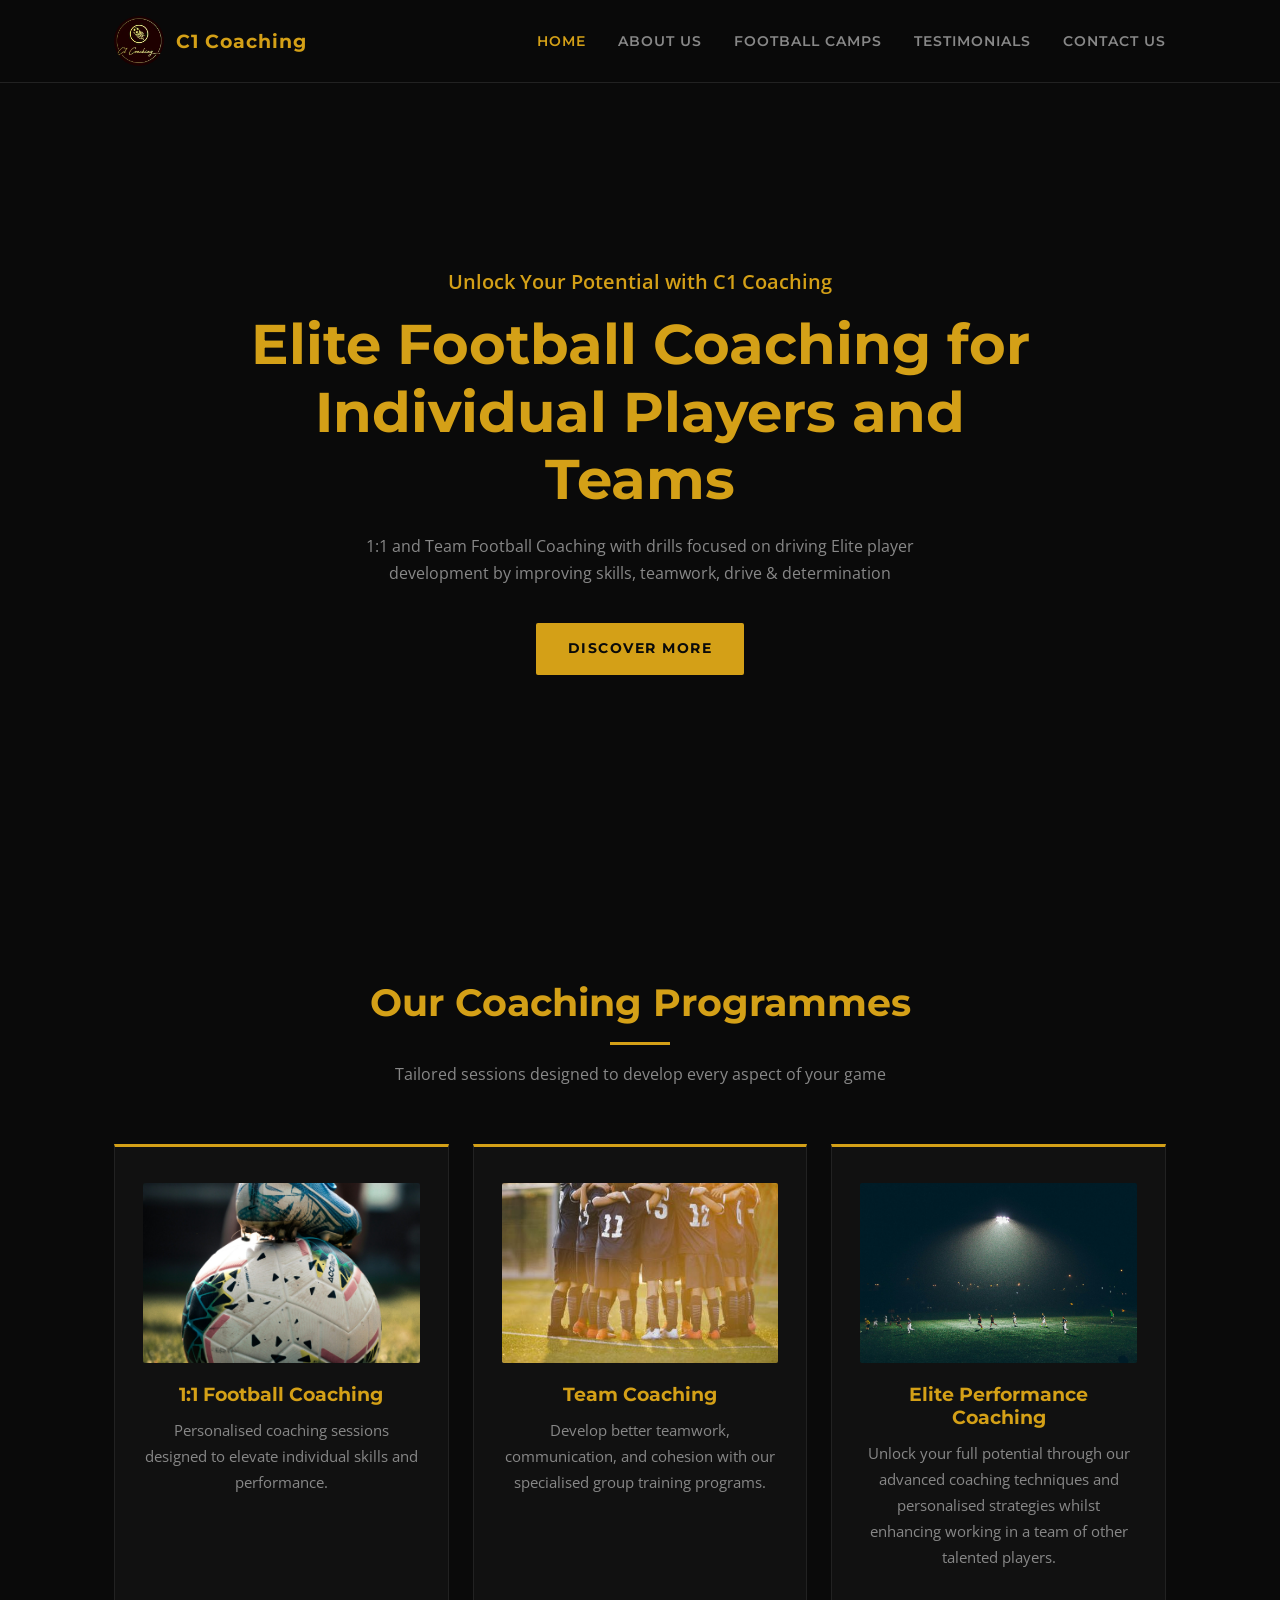
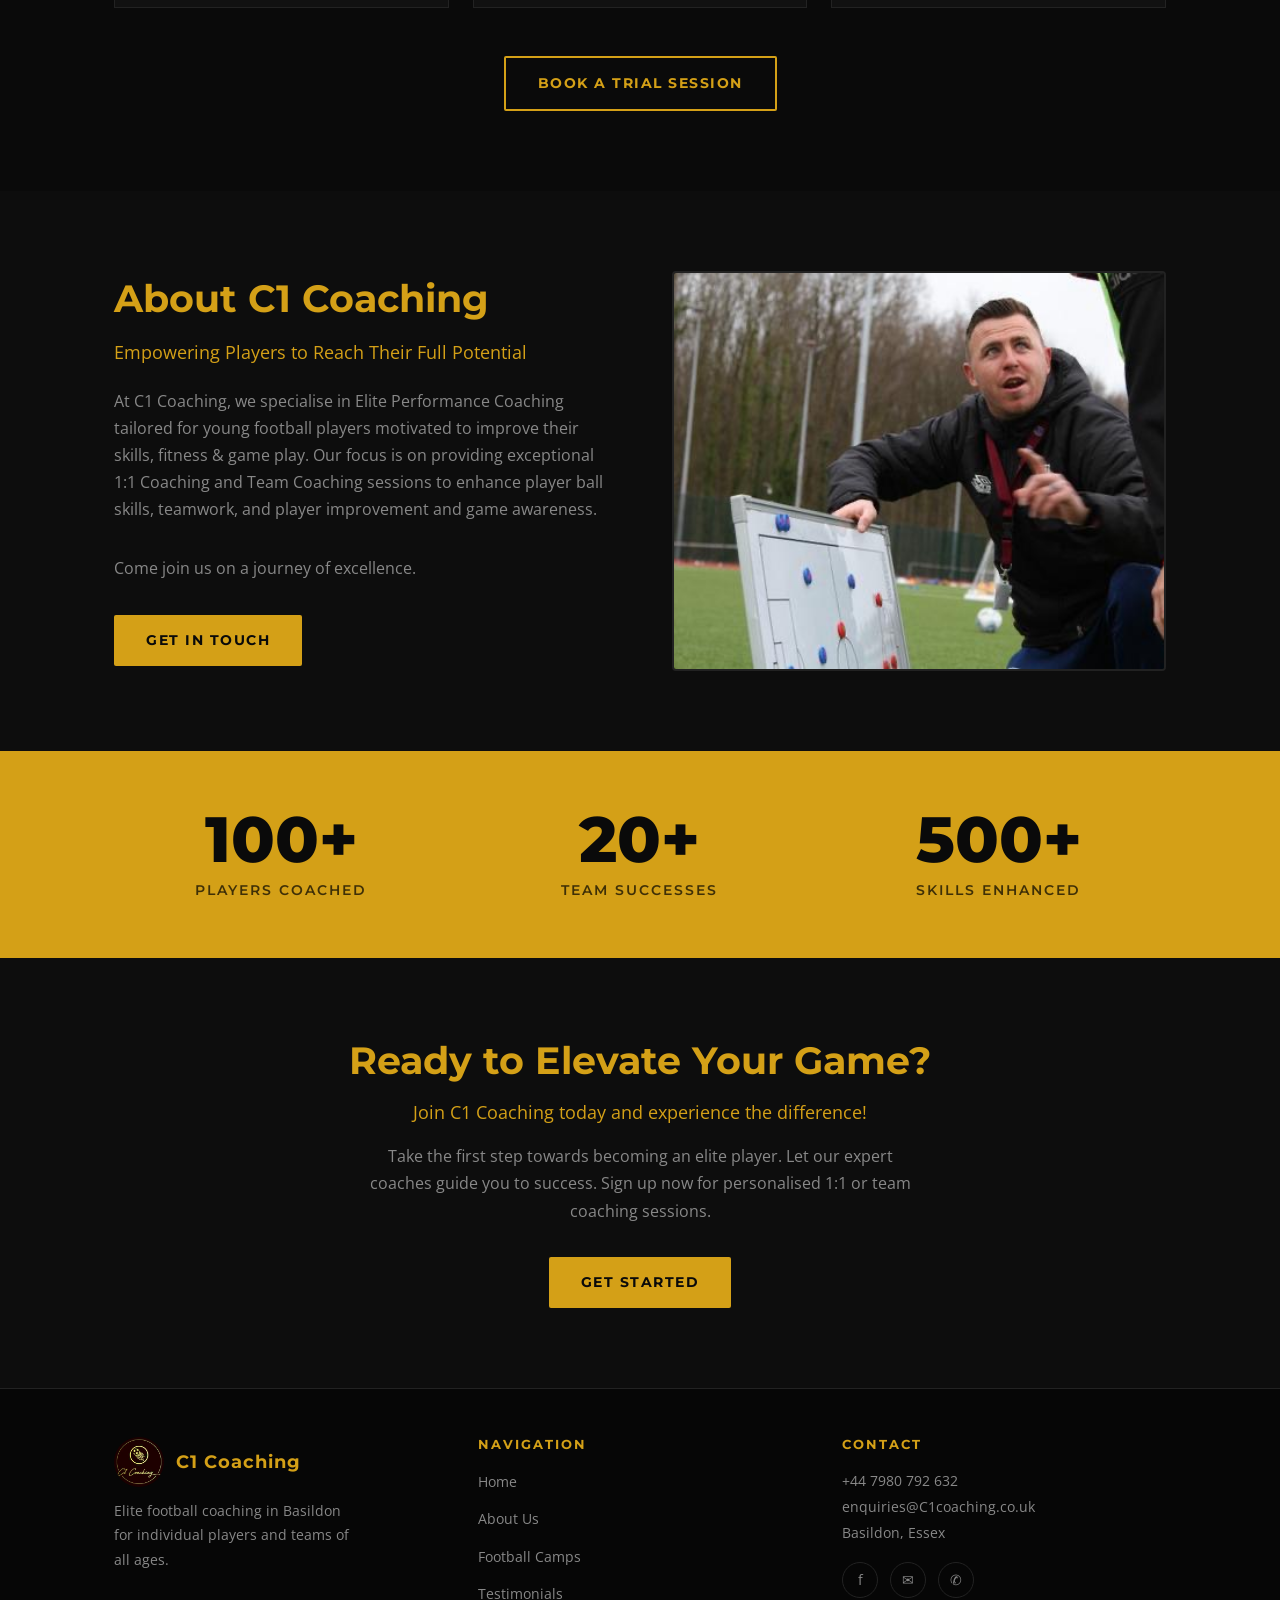
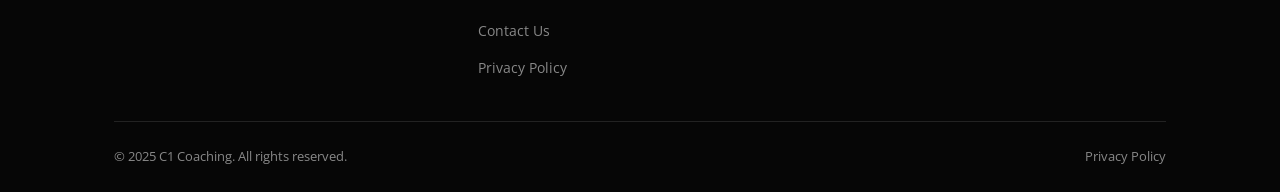
==== index.html @ e359ab57 "Initial C1 Coaching website" ====
<!DOCTYPE html>
<html lang="en">
<head>
  <meta charset="UTF-8" />
  <meta name="viewport" content="width=device-width, initial-scale=1.0" />
  <title>C1 Coaching | Elite Football Coaching in Basildon</title>
  <meta name="description" content="Elite 1:1 and team football coaching in Basildon. Unlock your potential with C1 Coaching — personalised sessions led by Head Coach Carl Morris." />
  <link rel="preconnect" href="https://fonts.googleapis.com" />
  <link rel="preconnect" href="https://fonts.gstatic.com" crossorigin />
  <link href="https://fonts.googleapis.com/css2?family=Montserrat:wght@400;600;700;800&family=Open+Sans:wght@400;600&display=swap" rel="stylesheet" />
  <link rel="stylesheet" href="css/styles.css" />
</head>
<body>

  <nav>
    <div class="nav-inner">
      <a href="index.html" class="nav-logo">
        <div class="nav-logo-icon"><img src="images/company_logo.jpg" alt="C1 Coaching logo" /></div>
        <span class="nav-logo-text">C1 Coaching</span>
      </a>
      <button class="nav-toggle" aria-label="Toggle navigation">
        <span></span><span></span><span></span>
      </button>
      <ul class="nav-links">
        <li><a href="index.html">Home</a></li>
        <li><a href="about.html">About Us</a></li>
        <li><a href="football-camps.html">Football Camps</a></li>
        <li><a href="testimonials.html">Testimonials</a></li>
        <li><a href="contact.html">Contact Us</a></li>
      </ul>
    </div>
  </nav>

  <!-- Hero -->
  <section class="hero">
    <div>
      <p class="subtitle">Unlock Your Potential with C1 Coaching</p>
      <h1>Elite Football Coaching for Individual Players and Teams</h1>
      <p>1:1 and Team Football Coaching with drills focused on driving Elite player development by improving skills, teamwork, drive &amp; determination</p>
      <a href="about.html" class="btn btn-gold">Discover More</a>
    </div>
  </section>

  <!-- Services -->
  <section class="services">
    <div class="container">
      <div class="section-header">
        <h2>Our Coaching Programmes</h2>
        <div class="section-divider"></div>
        <p class="lead" style="margin-top:16px;">Tailored sessions designed to develop every aspect of your game</p>
      </div>
      <div class="services-grid">
        <div class="service-card">
          <img src="images/football_coaching.jpg" alt="1:1 Football Coaching" loading="lazy" />
          <h3>1:1 Football Coaching</h3>
          <p>Personalised coaching sessions designed to elevate individual skills and performance.</p>
        </div>
        <div class="service-card">
          <img src="images/team_coaching.jpg" alt="Team Coaching" loading="lazy" />
          <h3>Team Coaching</h3>
          <p>Develop better teamwork, communication, and cohesion with our specialised group training programs.</p>
        </div>
        <div class="service-card">
          <img src="images/elite_performance_coaching.jpg" alt="Elite Performance Coaching" loading="lazy" />
          <h3>Elite Performance Coaching</h3>
          <p>Unlock your full potential through our advanced coaching techniques and personalised strategies whilst enhancing working in a team of other talented players.</p>
        </div>
      </div>
      <div class="services-cta">
        <a href="contact.html" class="btn btn-outline">Book a Trial Session</a>
      </div>
    </div>
  </section>

  <!-- About Preview -->
  <section class="about-preview">
    <div class="container">
      <div class="about-preview-inner">
        <div>
          <h2>About C1 Coaching</h2>
          <p class="subtitle">Empowering Players to Reach Their Full Potential</p>
          <p>At C1 Coaching, we specialise in Elite Performance Coaching tailored for young football players motivated to improve their skills, fitness &amp; game play. Our focus is on providing exceptional 1:1 Coaching and Team Coaching sessions to enhance player ball skills, teamwork, and player improvement and game awareness.</p>
          <p>Come join us on a journey of excellence.</p>
          <a href="contact.html" class="btn btn-gold">Get in Touch</a>
        </div>
        <img
          class="about-img"
          src="images/empowering2.jpg"
          alt="Carl Morris coaching with tactics board"
          loading="lazy"
        />
      </div>
    </div>
  </section>

  <!-- Stats -->
  <section class="stats">
    <div class="container">
      <div class="stats-grid">
        <div>
          <div class="stat-number">100+</div>
          <div class="stat-label">Players Coached</div>
        </div>
        <div>
          <div class="stat-number">20+</div>
          <div class="stat-label">Team Successes</div>
        </div>
        <div>
          <div class="stat-number">500+</div>
          <div class="stat-label">Skills Enhanced</div>
        </div>
      </div>
    </div>
  </section>

  <!-- CTA Band -->
  <section class="cta-band">
    <div class="container">
      <h2>Ready to Elevate Your Game?</h2>
      <p class="subtitle">Join C1 Coaching today and experience the difference!</p>
      <p>Take the first step towards becoming an elite player. Let our expert coaches guide you to success. Sign up now for personalised 1:1 or team coaching sessions.</p>
      <a href="contact.html" class="btn btn-gold">Get Started</a>
    </div>
  </section>

  <!-- Footer -->
  <footer>
    <div class="container">
      <div class="footer-inner">
        <div class="footer-brand">
          <div class="nav-logo">
            <div class="nav-logo-icon"><img src="images/company_logo.jpg" alt="C1 Coaching logo" /></div>
            <span class="nav-logo-text">C1 Coaching</span>
          </div>
          <p>Elite football coaching in Basildon for individual players and teams of all ages.</p>
        </div>
        <div class="footer-col">
          <h4>Navigation</h4>
          <ul>
            <li><a href="index.html">Home</a></li>
            <li><a href="about.html">About Us</a></li>
            <li><a href="football-camps.html">Football Camps</a></li>
            <li><a href="testimonials.html">Testimonials</a></li>
            <li><a href="contact.html">Contact Us</a></li>
            <li><a href="privacy-policy.html">Privacy Policy</a></li>
          </ul>
        </div>
        <div class="footer-col">
          <h4>Contact</h4>
          <address>
            <a href="tel:+447980792632">+44 7980 792 632</a><br />
            <a href="mailto:enquiries@C1coaching.co.uk">enquiries@C1coaching.co.uk</a><br />
            Basildon, Essex
          </address>
          <div class="footer-social">
            <a href="https://www.facebook.com/profile.php?id=100093685154457" target="_blank" rel="noopener" class="social-btn" aria-label="Facebook">f</a>
            <a href="mailto:enquiries@C1coaching.co.uk" class="social-btn" aria-label="Email">✉</a>
            <a href="tel:+447980792632" class="social-btn" aria-label="Phone">✆</a>
          </div>
        </div>
      </div>
      <div class="footer-bottom">
        <p>&copy; 2025 C1 Coaching. All rights reserved.</p>
        <a href="privacy-policy.html">Privacy Policy</a>
      </div>
    </div>
  </footer>

  <script src="js/main.js"></script>
</body>
</html>
---- css/styles.css ----
/* ── Reset & Base ── */
*, *::before, *::after { box-sizing: border-box; margin: 0; padding: 0; }

:root {
  --gold: #D4A017;
  --gold-dark: #A67C00;
  --black: #0a0a0a;
  --card: #111111;
  --border: #222222;
  --white: #ffffff;
  --muted: #888888;
  --font-head: 'Montserrat', sans-serif;
  --font-body: 'Open Sans', sans-serif;
}

html { scroll-behavior: smooth; }

body {
  background: var(--black);
  color: var(--white);
  font-family: var(--font-body);
  font-size: 16px;
  line-height: 1.7;
}

a { color: inherit; text-decoration: none; }
img { max-width: 100%; height: auto; display: block; }

/* ── Typography ── */
h1, h2, h3, h4 {
  font-family: var(--font-head);
  font-weight: 700;
  line-height: 1.2;
}

.gold { color: var(--gold); }
.muted { color: var(--muted); }

/* ── Layout ── */
.container {
  max-width: 1100px;
  margin: 0 auto;
  padding: 0 24px;
}

section { padding: 80px 0; }

/* ── Navigation ── */
nav {
  position: fixed;
  top: 0;
  width: 100%;
  z-index: 1000;
  background: rgba(10, 10, 10, 0.95);
  backdrop-filter: blur(8px);
  border-bottom: 1px solid var(--border);
}

.nav-inner {
  display: flex;
  align-items: center;
  justify-content: space-between;
  padding: 16px 24px;
  max-width: 1100px;
  margin: 0 auto;
}

.nav-logo {
  display: flex;
  align-items: center;
  gap: 12px;
}

.nav-logo-icon {
  width: 50px;
  height: 50px;
  border-radius: 50%;
  overflow: hidden;
  flex-shrink: 0;
}

.nav-logo-icon img {
  width: 100%;
  height: 100%;
  object-fit: cover;
}

.nav-logo-text {
  font-family: var(--font-head);
  font-size: 1.2rem;
  font-weight: 700;
  color: var(--gold);
  letter-spacing: 1px;
}

.nav-links {
  display: flex;
  gap: 32px;
  list-style: none;
}

.nav-links a {
  font-family: var(--font-head);
  font-size: 0.85rem;
  font-weight: 600;
  letter-spacing: 1px;
  text-transform: uppercase;
  color: var(--muted);
  transition: color 0.2s;
}

.nav-links a:hover,
.nav-links a.active { color: var(--gold); }

.nav-toggle {
  display: none;
  flex-direction: column;
  gap: 5px;
  cursor: pointer;
  background: none;
  border: none;
  padding: 4px;
}

.nav-toggle span {
  display: block;
  width: 24px;
  height: 2px;
  background: var(--white);
  transition: all 0.3s;
}

/* ── Hero ── */
.hero {
  min-height: 100vh;
  display: flex;
  align-items: center;
  justify-content: center;
  text-align: center;
  padding: 120px 24px 80px;
  background:
    linear-gradient(to bottom, rgba(10,10,10,0.55) 0%, rgba(10,10,10,0.85) 60%, var(--black) 100%),
    url('images/elite_performance_coaching.jpg') center/cover no-repeat;
}

.hero h1 {
  font-size: clamp(2rem, 5vw, 3.5rem);
  color: var(--gold);
  margin-bottom: 20px;
  max-width: 800px;
}

.hero .subtitle {
  font-size: clamp(1rem, 2vw, 1.25rem);
  color: var(--gold);
  margin-bottom: 12px;
  font-weight: 600;
}

.hero p {
  color: var(--muted);
  max-width: 600px;
  margin: 0 auto 36px;
  font-size: 1rem;
}

/* ── Buttons ── */
.btn {
  display: inline-block;
  padding: 14px 32px;
  font-family: var(--font-head);
  font-size: 0.85rem;
  font-weight: 700;
  letter-spacing: 1.5px;
  text-transform: uppercase;
  border-radius: 2px;
  transition: all 0.2s;
  cursor: pointer;
  border: none;
}

.btn-gold {
  background: var(--gold);
  color: var(--black);
}

.btn-gold:hover {
  background: var(--gold-dark);
  color: var(--white);
}

.btn-outline {
  background: transparent;
  color: var(--gold);
  border: 2px solid var(--gold);
}

.btn-outline:hover {
  background: var(--gold);
  color: var(--black);
}

/* ── Section Headers ── */
.section-header {
  text-align: center;
  margin-bottom: 56px;
}

.section-header h2 {
  font-size: clamp(1.75rem, 3vw, 2.5rem);
  color: var(--gold);
  margin-bottom: 12px;
}

.section-header .lead {
  color: var(--muted);
  max-width: 600px;
  margin: 0 auto;
}

.section-divider {
  width: 60px;
  height: 3px;
  background: var(--gold);
  margin: 16px auto 0;
}

/* ── Services Cards ── */
.services { background: var(--black); }

.services-grid {
  display: grid;
  grid-template-columns: repeat(auto-fit, minmax(280px, 1fr));
  gap: 24px;
}

.service-card {
  background: var(--card);
  border: 1px solid var(--border);
  border-top: 3px solid var(--gold);
  padding: 36px 28px;
  text-align: center;
  transition: transform 0.2s, border-color 0.2s;
}

.service-card:hover {
  transform: translateY(-4px);
  border-top-color: var(--gold-dark);
}

.service-card img {
  width: 100%;
  height: 180px;
  object-fit: cover;
  border-radius: 2px;
  margin-bottom: 20px;
}

.service-card .icon {
  font-size: 2.5rem;
  margin-bottom: 20px;
}

.service-card h3 {
  font-size: 1.2rem;
  color: var(--gold);
  margin-bottom: 12px;
}

.service-card p {
  color: var(--muted);
  font-size: 0.95rem;
}

.services-cta {
  text-align: center;
  margin-top: 48px;
}

/* ── About Preview (home) ── */
.about-preview {
  background: #0d0d0d;
}

.about-preview-inner {
  display: grid;
  grid-template-columns: 1fr 1fr;
  gap: 64px;
  align-items: center;
}

.about-preview-inner h2 {
  font-size: clamp(1.75rem, 3vw, 2.4rem);
  color: var(--gold);
  margin-bottom: 16px;
}

.about-preview-inner .subtitle {
  color: var(--gold);
  font-size: 1.1rem;
  margin-bottom: 20px;
}

.about-preview-inner p {
  color: var(--muted);
  margin-bottom: 32px;
}

.about-img {
  border-radius: 4px;
  border: 2px solid var(--border);
  width: 100%;
  height: 400px;
  object-fit: cover;
}

/* ── Stats ── */
.stats {
  background: var(--gold);
  padding: 56px 0;
}

.stats-grid {
  display: grid;
  grid-template-columns: repeat(3, 1fr);
  gap: 24px;
  text-align: center;
}

.stat-number {
  font-family: var(--font-head);
  font-size: clamp(2.5rem, 5vw, 4rem);
  font-weight: 800;
  color: var(--black);
  line-height: 1;
  margin-bottom: 8px;
}

.stat-label {
  font-family: var(--font-head);
  font-size: 0.85rem;
  font-weight: 600;
  letter-spacing: 2px;
  text-transform: uppercase;
  color: rgba(0,0,0,0.7);
}

/* ── CTA Band ── */
.cta-band {
  background: #0d0d0d;
  text-align: center;
  padding: 80px 24px;
}

.cta-band h2 {
  font-size: clamp(1.75rem, 3vw, 2.4rem);
  color: var(--gold);
  margin-bottom: 12px;
}

.cta-band .subtitle {
  color: var(--gold);
  font-size: 1.15rem;
  margin-bottom: 16px;
}

.cta-band p {
  color: var(--muted);
  max-width: 560px;
  margin: 0 auto 32px;
}

/* ── Page Hero (inner pages) ── */
.page-hero {
  padding: 140px 24px 60px;
  text-align: center;
  background:
    linear-gradient(to bottom, rgba(10,10,10,0.8), var(--black)),
    url('https://images.unsplash.com/photo-1529900748604-07564a03e7a6?w=1600&q=80') center/cover no-repeat;
}

.page-hero h1 {
  font-size: clamp(2rem, 4vw, 3rem);
  color: var(--gold);
}

/* ── About Page ── */
.about-content {
  display: grid;
  grid-template-columns: 1fr 1fr;
  gap: 64px;
  align-items: start;
}

.about-content h2 {
  font-size: clamp(1.5rem, 2.5vw, 2rem);
  color: var(--gold);
  margin-bottom: 12px;
}

.about-content .subtitle {
  color: var(--gold);
  margin-bottom: 20px;
  font-size: 1.05rem;
}

.about-content p {
  color: var(--muted);
  margin-bottom: 16px;
}

.about-photos {
  display: grid;
  grid-template-columns: 1fr 1fr 1fr;
  gap: 12px;
}

.about-photos img {
  border-radius: 4px;
  width: 100%;
  height: 280px;
  object-fit: cover;
  object-position: top;
  border: 1px solid var(--border);
}

/* ── Coach Quote ── */
.coach-section {
  background: #0d0d0d;
  padding: 80px 0;
}

.coach-inner {
  display: grid;
  grid-template-columns: 300px 1fr;
  gap: 64px;
  align-items: center;
}

.coach-photo {
  width: 280px;
  height: 280px;
  border-radius: 50%;
  object-fit: cover;
  border: 3px solid var(--gold);
  margin: 0 auto;
}

.coach-quotes { display: flex; flex-direction: column; gap: 28px; }

blockquote {
  border-left: 3px solid var(--gold);
  padding-left: 20px;
  font-size: 1.05rem;
  font-style: italic;
  color: var(--gold);
  line-height: 1.6;
}

.coach-name {
  font-family: var(--font-head);
  font-weight: 700;
  font-size: 1rem;
  letter-spacing: 1px;
  color: var(--white);
  margin-top: 20px;
}

/* ── Contact Page ── */
.contact-section { background: var(--black); }

.contact-grid {
  display: grid;
  grid-template-columns: 1fr 1.4fr;
  gap: 64px;
  align-items: start;
}

.contact-info h2 {
  font-size: 1.5rem;
  color: var(--gold);
  margin-bottom: 24px;
}

.contact-detail {
  display: flex;
  align-items: flex-start;
  gap: 14px;
  margin-bottom: 20px;
  color: var(--muted);
}

.contact-detail .icon {
  font-size: 1.2rem;
  color: var(--gold);
  flex-shrink: 0;
  margin-top: 2px;
}

.contact-detail a:hover { color: var(--gold); }

/* ── Form ── */
.contact-form { display: flex; flex-direction: column; gap: 16px; }

.form-row {
  display: grid;
  grid-template-columns: 1fr 1fr;
  gap: 16px;
}

.form-group { display: flex; flex-direction: column; gap: 6px; }

label {
  font-size: 0.8rem;
  font-weight: 600;
  text-transform: uppercase;
  letter-spacing: 1px;
  color: var(--muted);
}

input, select, textarea {
  background: var(--card);
  border: 1px solid var(--border);
  color: var(--white);
  padding: 12px 14px;
  font-family: var(--font-body);
  font-size: 0.95rem;
  border-radius: 2px;
  transition: border-color 0.2s;
  width: 100%;
}

input:focus, select:focus, textarea:focus {
  outline: none;
  border-color: var(--gold);
}

textarea { resize: vertical; min-height: 120px; }

select option { background: var(--card); }

.checkboxes { display: flex; flex-direction: column; gap: 10px; }

.checkbox-label {
  display: flex;
  align-items: center;
  gap: 10px;
  cursor: pointer;
  color: var(--muted);
  font-size: 0.9rem;
  text-transform: none;
  letter-spacing: 0;
  font-weight: 400;
}

.checkbox-label input[type="checkbox"] {
  width: 16px;
  height: 16px;
  flex-shrink: 0;
  accent-color: var(--gold);
}

.gdpr-label {
  font-size: 0.8rem;
  color: var(--muted);
  display: flex;
  gap: 10px;
  align-items: flex-start;
  text-transform: none;
  letter-spacing: 0;
  font-weight: 400;
  width: 100%;
}

.gdpr-label input[type="checkbox"] {
  flex-shrink: 0;
  margin-top: 2px;
  width: 16px;
  height: 16px;
}

/* ── Football Camps / Testimonials Placeholder ── */
.coming-soon {
  min-height: 60vh;
  display: flex;
  align-items: center;
  justify-content: center;
  text-align: center;
  flex-direction: column;
  gap: 16px;
  padding: 80px 24px;
}

.coming-soon .icon { font-size: 4rem; }
.coming-soon h2 { font-size: 2rem; color: var(--gold); }
.coming-soon p { color: var(--muted); max-width: 500px; }

/* ── Privacy ── */
.privacy-content {
  max-width: 760px;
  margin: 0 auto;
  color: var(--muted);
}

.privacy-content h2 {
  color: var(--gold);
  font-size: 1.5rem;
  margin-bottom: 16px;
}

.privacy-content p { margin-bottom: 20px; }

/* ── Footer ── */
footer {
  background: #060606;
  border-top: 1px solid var(--border);
  padding: 48px 0 24px;
}

.footer-inner {
  display: grid;
  grid-template-columns: 1fr 1fr 1fr;
  gap: 40px;
  margin-bottom: 40px;
}

.footer-brand p {
  color: var(--muted);
  font-size: 0.9rem;
  margin-top: 12px;
  max-width: 240px;
}

.footer-brand .nav-logo-text { font-size: 1.1rem; }

.footer-col h4 {
  font-family: var(--font-head);
  font-size: 0.8rem;
  letter-spacing: 2px;
  text-transform: uppercase;
  color: var(--gold);
  margin-bottom: 16px;
}

.footer-col ul { list-style: none; display: flex; flex-direction: column; gap: 10px; }

.footer-col ul a {
  color: var(--muted);
  font-size: 0.9rem;
  transition: color 0.2s;
}

.footer-col ul a:hover { color: var(--gold); }

.footer-col address {
  font-style: normal;
  color: var(--muted);
  font-size: 0.9rem;
  line-height: 1.8;
}

.footer-col address a:hover { color: var(--gold); }

.footer-social {
  display: flex;
  gap: 12px;
  margin-top: 16px;
}

.social-btn {
  width: 36px;
  height: 36px;
  border: 1px solid var(--border);
  border-radius: 50%;
  display: flex;
  align-items: center;
  justify-content: center;
  font-size: 0.9rem;
  color: var(--muted);
  transition: all 0.2s;
}

.social-btn:hover {
  border-color: var(--gold);
  color: var(--gold);
}

.footer-bottom {
  border-top: 1px solid var(--border);
  padding-top: 24px;
  display: flex;
  justify-content: space-between;
  align-items: center;
  flex-wrap: wrap;
  gap: 8px;
}

.footer-bottom p {
  color: var(--muted);
  font-size: 0.8rem;
}

.footer-bottom a {
  color: var(--muted);
  font-size: 0.8rem;
  transition: color 0.2s;
}

.footer-bottom a:hover { color: var(--gold); }

/* ── Responsive ── */
@media (max-width: 768px) {
  section { padding: 56px 0; }

  .nav-links {
    display: none;
    position: absolute;
    top: 100%;
    left: 0;
    right: 0;
    background: rgba(10, 10, 10, 0.98);
    flex-direction: column;
    padding: 24px;
    gap: 20px;
    border-bottom: 1px solid var(--border);
  }

  .nav-links.open { display: flex; }
  .nav-toggle { display: flex; }

  .about-preview-inner,
  .about-content,
  .coach-inner,
  .contact-grid { grid-template-columns: 1fr; gap: 40px; }

  .coach-inner { text-align: center; }

  .stats-grid { grid-template-columns: 1fr; gap: 32px; }

  .footer-inner { grid-template-columns: 1fr; gap: 32px; }

  .form-row { grid-template-columns: 1fr; }

  .about-photos img:first-child { height: 200px; }
}
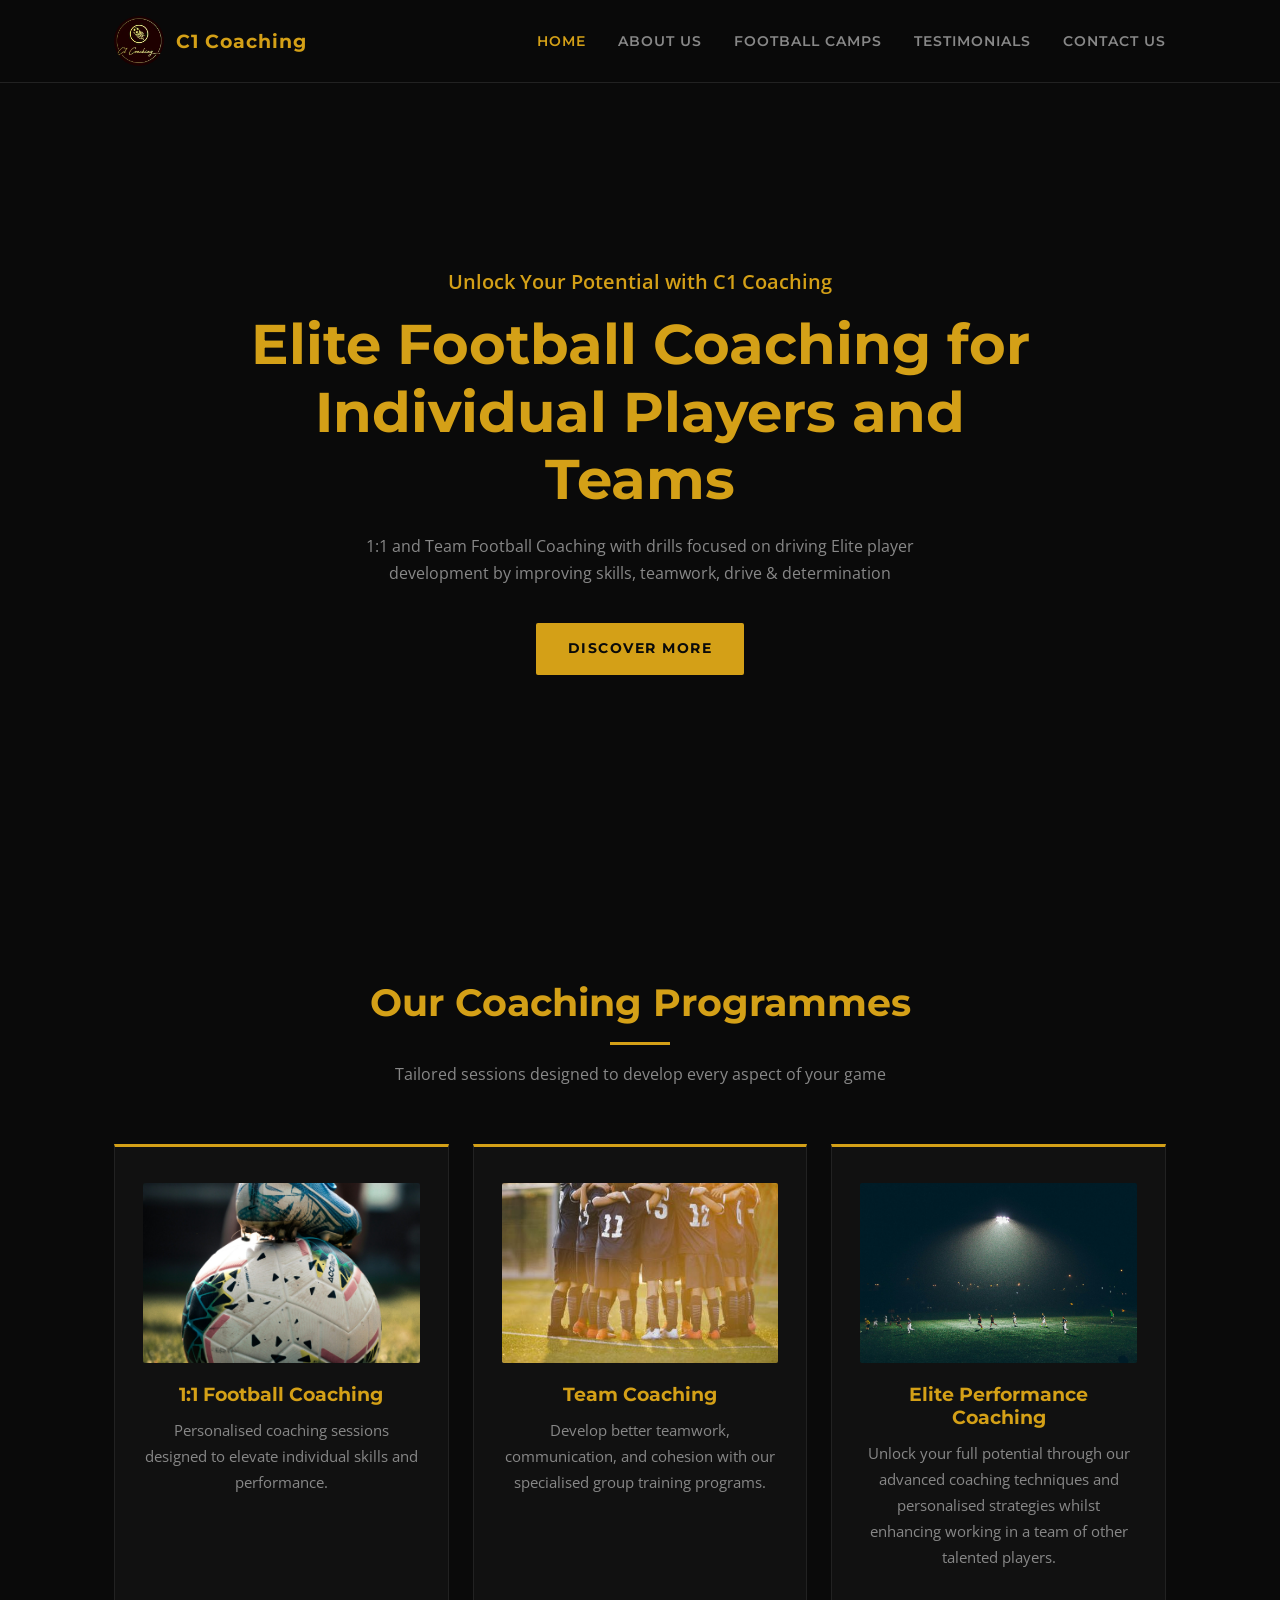
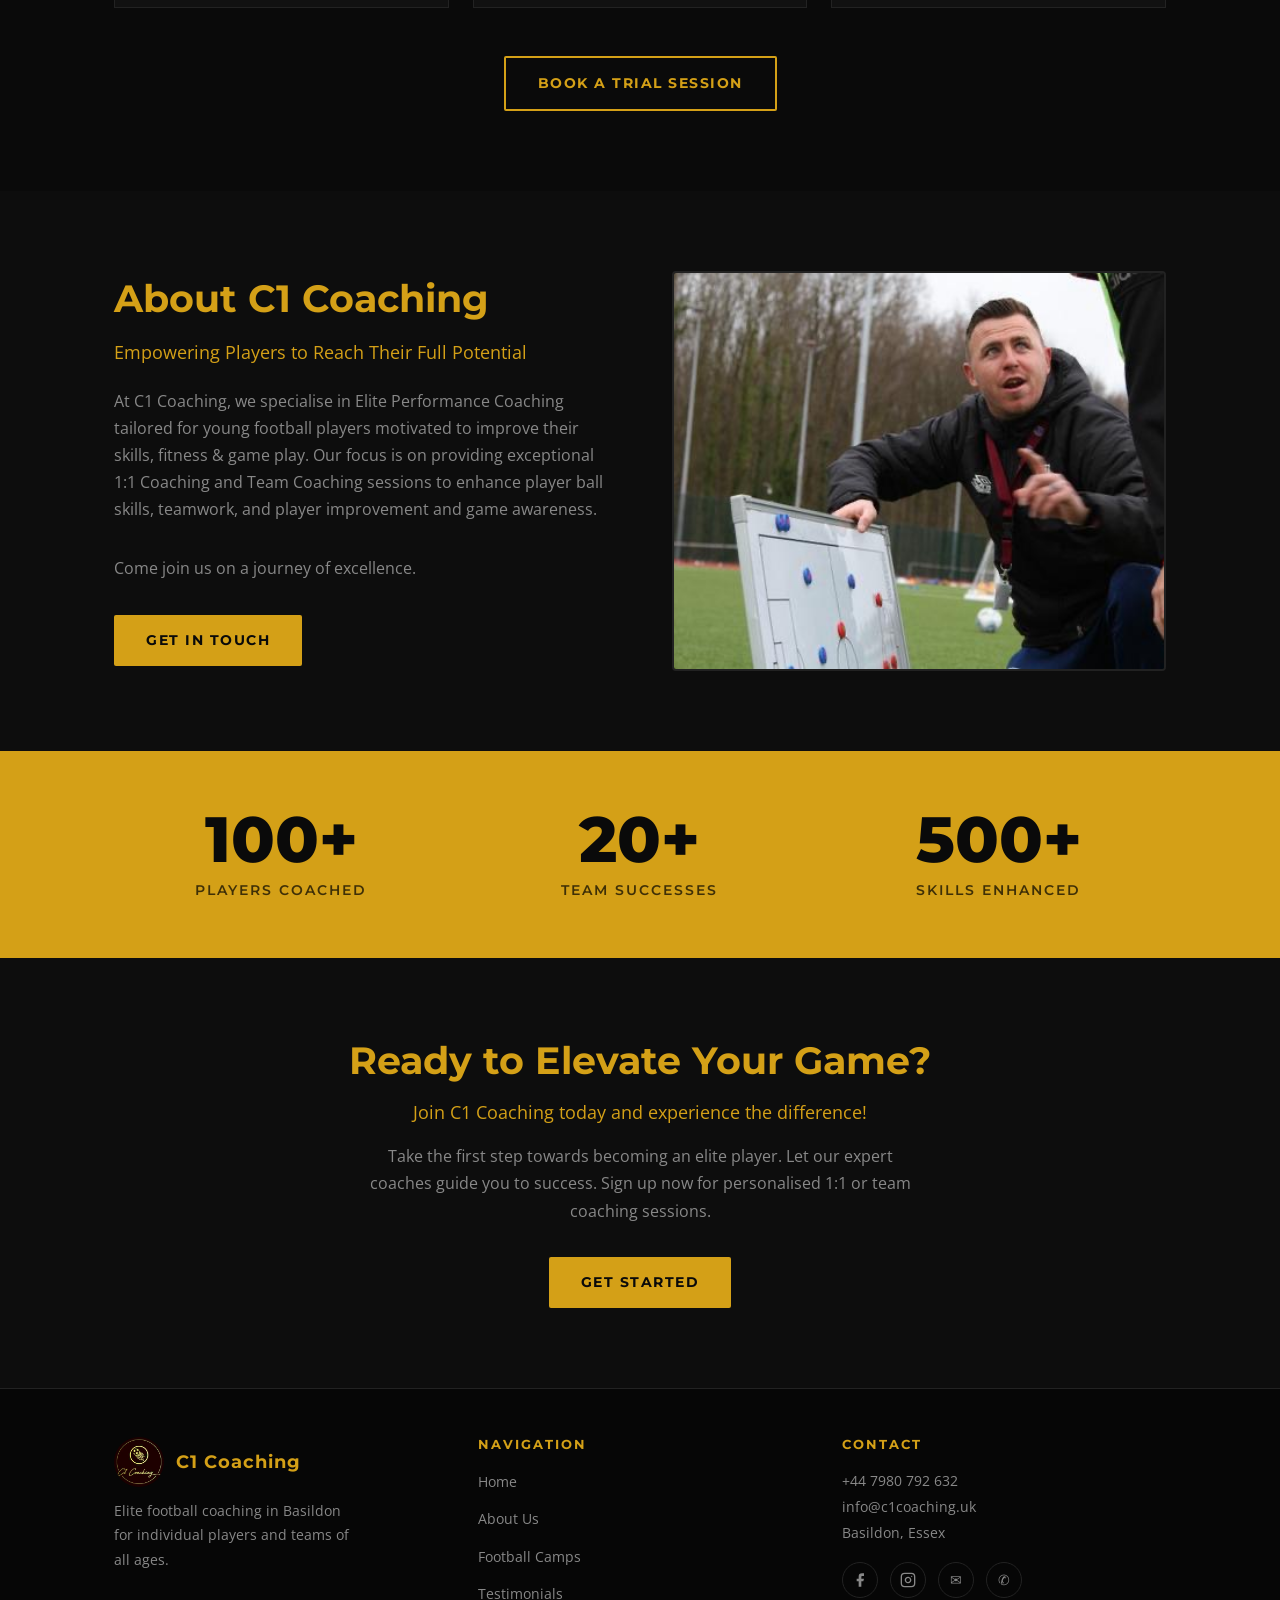
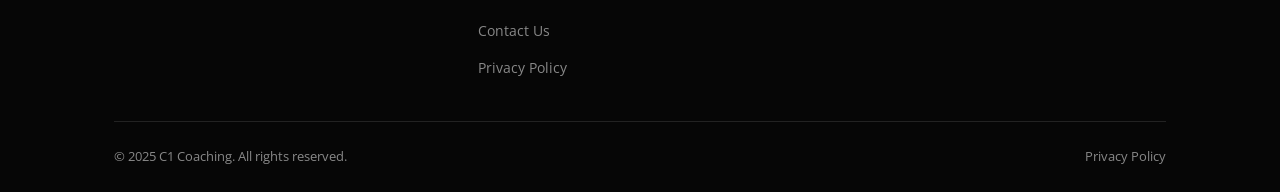
==== commit 4fb1e91c: "website live" ====
--- a/index.html
+++ b/index.html
@@ -3,8 +3,126 @@
 <head>
   <meta charset="UTF-8" />
   <meta name="viewport" content="width=device-width, initial-scale=1.0" />
-  <title>C1 Coaching | Elite Football Coaching in Basildon</title>
-  <meta name="description" content="Elite 1:1 and team football coaching in Basildon. Unlock your potential with C1 Coaching — personalised sessions led by Head Coach Carl Morris." />
+  <title>C1 Coaching | Elite Football Coaching in Basildon, Essex</title>
+  <meta name="description" content="Elite 1:1 and team football coaching in Basildon, Essex. Unlock your potential with C1 Coaching — personalised sessions led by Head Coach Carl Morris." />
+  <meta name="keywords" content="football coaching Basildon, football coach Essex, 1:1 football coaching, youth football coaching, elite football training, C1 Coaching, Carl Morris coach" />
+  <meta name="author" content="C1 Coaching" />
+  <meta name="robots" content="index, follow" />
+  <link rel="canonical" href="https://c1coaching.co.uk/" />
+
+  <!-- Open Graph -->
+  <meta property="og:type" content="website" />
+  <meta property="og:title" content="C1 Coaching | Elite Football Coaching in Basildon, Essex" />
+  <meta property="og:description" content="Elite 1:1 and team football coaching in Basildon, Essex. Personalised sessions led by Head Coach Carl Morris." />
+  <meta property="og:url" content="https://c1coaching.co.uk/" />
+  <meta property="og:site_name" content="C1 Coaching" />
+  <meta property="og:image" content="https://c1coaching.co.uk/images/company_logo.jpg" />
+
+  <!-- Twitter Card -->
+  <meta name="twitter:card" content="summary" />
+  <meta name="twitter:title" content="C1 Coaching | Elite Football Coaching in Basildon" />
+  <meta name="twitter:description" content="Elite 1:1 and team football coaching in Basildon, Essex. Led by Head Coach Carl Morris." />
+
+  <!-- Structured Data: LocalBusiness + SportsActivityLocation -->
+  <script type="application/ld+json">
+  {
+    "@context": "https://schema.org",
+    "@graph": [
+      {
+        "@type": ["LocalBusiness", "SportsActivityLocation"],
+        "@id": "https://c1coaching.co.uk/#business",
+        "name": "C1 Coaching",
+        "url": "https://c1coaching.co.uk",
+        "logo": "https://c1coaching.co.uk/images/company_logo.jpg",
+        "image": "https://c1coaching.co.uk/images/company_logo.jpg",
+        "description": "Elite 1:1 and team football coaching in Basildon, Essex for young players of all abilities. Led by Head Coach Carl Morris, a former professional footballer.",
+        "telephone": "+447980792632",
+        "email": "enquiries@c1coaching.co.uk",
+        "address": {
+          "@type": "PostalAddress",
+          "addressLocality": "Basildon",
+          "addressRegion": "Essex",
+          "addressCountry": "GB"
+        },
+        "geo": {
+          "@type": "GeoCoordinates",
+          "latitude": 51.5763,
+          "longitude": 0.4888
+        },
+        "areaServed": {
+          "@type": "AdministrativeArea",
+          "name": "Essex"
+        },
+        "sameAs": [
+          "https://www.facebook.com/profile.php?id=100093685154457"
+        ],
+        "priceRange": "££",
+        "openingHoursSpecification": {
+          "@type": "OpeningHoursSpecification",
+          "dayOfWeek": ["Monday","Tuesday","Wednesday","Thursday","Friday","Saturday","Sunday"]
+        },
+        "hasOfferCatalog": {
+          "@type": "OfferCatalog",
+          "name": "Football Coaching Services",
+          "itemListElement": [
+            {
+              "@type": "Offer",
+              "itemOffered": {
+                "@type": "Service",
+                "name": "1:1 Football Coaching",
+                "description": "Personalised one-to-one football coaching sessions designed to elevate individual skills and performance."
+              }
+            },
+            {
+              "@type": "Offer",
+              "itemOffered": {
+                "@type": "Service",
+                "name": "Team Football Coaching",
+                "description": "Group training programmes to develop teamwork, communication, and cohesion."
+              }
+            },
+            {
+              "@type": "Offer",
+              "itemOffered": {
+                "@type": "Service",
+                "name": "Elite Performance Coaching",
+                "description": "Advanced coaching techniques and personalised strategies for high-level player development."
+              }
+            },
+            {
+              "@type": "Offer",
+              "itemOffered": {
+                "@type": "Service",
+                "name": "Football Camps",
+                "description": "Intensive football camp sessions during school holidays for young players in Basildon, Essex."
+              }
+            }
+          ]
+        }
+      },
+      {
+        "@type": "Person",
+        "@id": "https://c1coaching.co.uk/#carl-morris",
+        "name": "Carl Morris",
+        "jobTitle": "Head Coach",
+        "description": "Carl Morris is a former professional footballer and the Head Coach of C1 Coaching in Basildon, Essex. He specialises in elite youth football development.",
+        "worksFor": {
+          "@id": "https://c1coaching.co.uk/#business"
+        }
+      },
+      {
+        "@type": "WebSite",
+        "@id": "https://c1coaching.co.uk/#website",
+        "url": "https://c1coaching.co.uk",
+        "name": "C1 Coaching",
+        "publisher": {
+          "@id": "https://c1coaching.co.uk/#business"
+        }
+      }
+    ]
+  }
+  </script>
+
   <link rel="preconnect" href="https://fonts.googleapis.com" />
   <link rel="preconnect" href="https://fonts.gstatic.com" crossorigin />
   <link href="https://fonts.googleapis.com/css2?family=Montserrat:wght@400;600;700;800&family=Open+Sans:wght@400;600&display=swap" rel="stylesheet" />
@@ -51,17 +169,17 @@
       </div>
       <div class="services-grid">
         <div class="service-card">
-          <img src="images/football_coaching.jpg" alt="1:1 Football Coaching" loading="lazy" />
+          <img src="images/football_coaching.jpg" alt="1:1 Football Coaching in Basildon" loading="lazy" />
           <h3>1:1 Football Coaching</h3>
           <p>Personalised coaching sessions designed to elevate individual skills and performance.</p>
         </div>
         <div class="service-card">
-          <img src="images/team_coaching.jpg" alt="Team Coaching" loading="lazy" />
+          <img src="images/team_coaching.jpg" alt="Team Coaching Essex" loading="lazy" />
           <h3>Team Coaching</h3>
           <p>Develop better teamwork, communication, and cohesion with our specialised group training programs.</p>
         </div>
         <div class="service-card">
-          <img src="images/elite_performance_coaching.jpg" alt="Elite Performance Coaching" loading="lazy" />
+          <img src="images/elite_performance_coaching.jpg" alt="Elite Performance Coaching Basildon" loading="lazy" />
           <h3>Elite Performance Coaching</h3>
           <p>Unlock your full potential through our advanced coaching techniques and personalised strategies whilst enhancing working in a team of other talented players.</p>
         </div>
@@ -149,12 +267,13 @@
           <h4>Contact</h4>
           <address>
             <a href="tel:+447980792632">+44 7980 792 632</a><br />
-            <a href="mailto:enquiries@C1coaching.co.uk">enquiries@C1coaching.co.uk</a><br />
+            <a href="mailto:info@c1coaching.uk">info@c1coaching.uk</a><br />
             Basildon, Essex
           </address>
           <div class="footer-social">
-            <a href="https://www.facebook.com/profile.php?id=100093685154457" target="_blank" rel="noopener" class="social-btn" aria-label="Facebook">f</a>
-            <a href="mailto:enquiries@C1coaching.co.uk" class="social-btn" aria-label="Email">✉</a>
+            <a href="https://www.facebook.com/profile.php?id=100093685154457" target="_blank" rel="noopener" class="social-btn" aria-label="Facebook"><svg xmlns="http://www.w3.org/2000/svg" width="16" height="16" viewBox="0 0 24 24" fill="currentColor"><path d="M18 2h-3a5 5 0 0 0-5 5v3H7v4h3v8h4v-8h3l1-4h-4V7a1 1 0 0 1 1-1h3z"/></svg></a>
+            <a href="https://www.instagram.com/c1coaching_1" target="_blank" rel="noopener" class="social-btn" aria-label="Instagram"><svg xmlns="http://www.w3.org/2000/svg" width="16" height="16" viewBox="0 0 24 24" fill="none" stroke="currentColor" stroke-width="2" stroke-linecap="round" stroke-linejoin="round"><rect x="2" y="2" width="20" height="20" rx="5" ry="5"/><path d="M16 11.37A4 4 0 1 1 12.63 8 4 4 0 0 1 16 11.37z"/><line x1="17.5" y1="6.5" x2="17.51" y2="6.5"/></svg></a>
+            <a href="mailto:info@c1coaching.uk" class="social-btn" aria-label="Email">✉</a>
             <a href="tel:+447980792632" class="social-btn" aria-label="Phone">✆</a>
           </div>
         </div>
